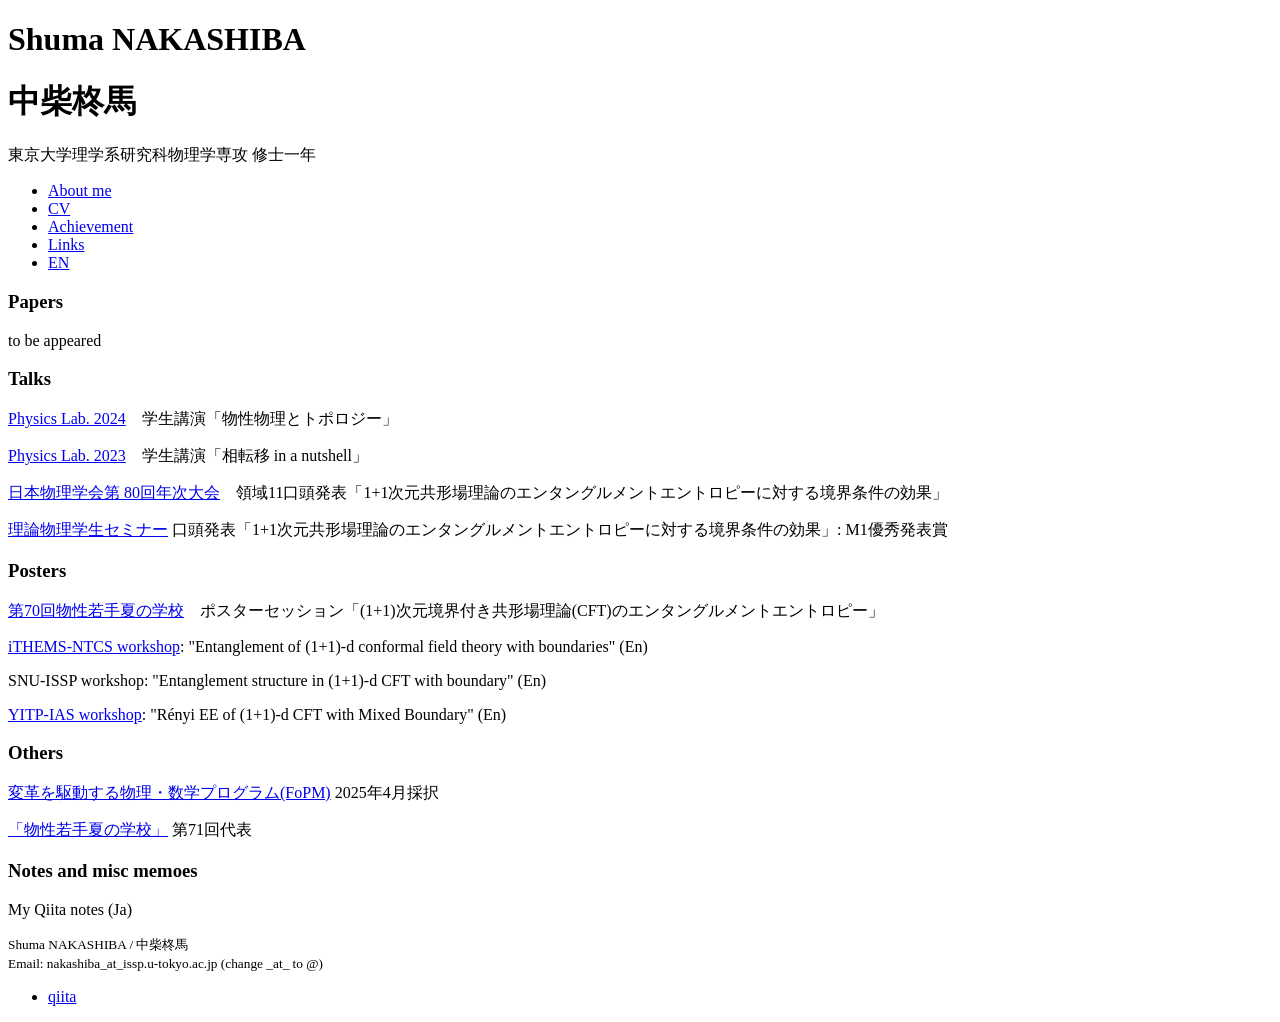
==== achievement.html @ afc78a54 "Create achievement.html for Shuma NAKASHIBA" ====
<!DOCTYPE html>
<html lang="ja">
<head>
    <meta charset="UTF-8">
    <meta name="description" content="Shuma NAKASHIBA's Achievements">
    <meta name="viewport" content="width=device-width, initial-scale=1.0">
    <title>Shuma NAKASHIBA - Achievement</title>
    <link rel="stylesheet" href="css/nayustyle2.css">
</head>
<body>
    <header>
        <h1>Shuma NAKASHIBA</h1>
        <h1>中柴柊馬</h1>
        <p>東京大学理学系研究科物理学専攻 修士一年　</p>
        <nav>
            <ul style="flex-wrap: wrap;">
                <li><a href="index.html" class="btn">About me</a></li>
                <li><a href="cv.html" class="btn">CV</a></li>
                <li><a href="achievement.html" class="btn">Achievement</a></li>
                <li><a href="links.html" class="btn2">Links</a></li>
                <li><a href="english.html" class="btn">EN</a></li>
            </ul>
        </nav>
    </header>

    <div id="contents">
        <main>
            <section id="papers">
                <h3>Papers</h3>
                <p>to be appeared</p>
            </section>

            <section id="talks">
                <h3>Talks</h3>
                <p><a href="https://event.phys.s.u-tokyo.ac.jp/physlab2024/">Physics Lab. 2024</a>　学生講演「物性物理とトポロジー」</p>
                <p><a href="https://event.phys.s.u-tokyo.ac.jp/physlab2023/">Physics Lab. 2023</a>　学生講演「相転移 in a nutshell」</p>
                <p><a href="https://www.jps.or.jp/activities/meetings/annual/annual-index.php">日本物理学会第 80回年次大会</a>　領域11口頭発表「1+1次元共形場理論のエンタングルメントエントロピーに対する境界条件の効果」</p>
                <p><a href="https://indico.global/event/15508/">理論物理学生セミナー</a> 口頭発表「1+1次元共形場理論のエンタングルメントエントロピーに対する境界条件の効果」: M1優秀発表賞</p>
            </section>

            <section id="posters">
                <h3>Posters</h3>
                <p><a href="https://event.phys.s.u-tokyo.ac.jp/physlab2024/">第70回物性若手夏の学校</a>　ポスターセッション「(1+1)次元境界付き共形場理論(CFT)のエンタングルメントエントロピー」</p>
                <p><a href="https://www.topoquantum.vip/inworkshop/">iTHEMS-NTCS workshop</a>: "Entanglement of (1+1)-d conformal field theory with boundaries" (En)</p>
                <p>SNU-ISSP workshop: "Entanglement structure in (1+1)-d CFT with boundary" (En)</p>
                <p><a href="https://indico.yukawa.kyoto-u.ac.jp/event/57/timetable/#20260303">YITP-IAS workshop</a>: "Rényi EE of (1+1)-d CFT with Mixed Boundary" (En)</p>
            </section>

            <section id="others">
                <h3>Others</h3>
                <p><a href="https://www.s.u-tokyo.ac.jp/ja/FoPM/">変革を駆動する物理・数学プログラム(FoPM)</a> 2025年4月採択</p>
                <p><a href="https://cmpss.jp/index.php">「物性若手夏の学校」</a> 第71回代表</p>
            </section>

            <section id="notes">
                <h3>Notes and misc memoes</h3>
                <p><a href="https://qiita.com/shunakashure1"></a>My Qiita notes (Ja)</p>
            </section>
        </main>
    </div>

    <footer>
        <small>Shuma NAKASHIBA / 中柴柊馬 <br>
        Email: nakashiba_at_issp.u-tokyo.ac.jp (change _at_ to @)</small>
    </footer>
    <div class="pagetop"><a href="#"><i class="fas fa-angle-double-up"></i></a></div>

    <div id="menubar">
        <nav>
            <ul>
                <li><a href="https://qiita.com/shunakashure1">qiita</a></li>
            </ul>
        </nav>
    </div>
    <div id="menubar_hdr">
        <span></span><span></span><span></span>
    </div>

    <script src="https://ajax.googleapis.com/ajax/libs/jquery/3.6.0/jquery.min.js"></script>
    <script src="js/main.js"></script>
</body>
</html>
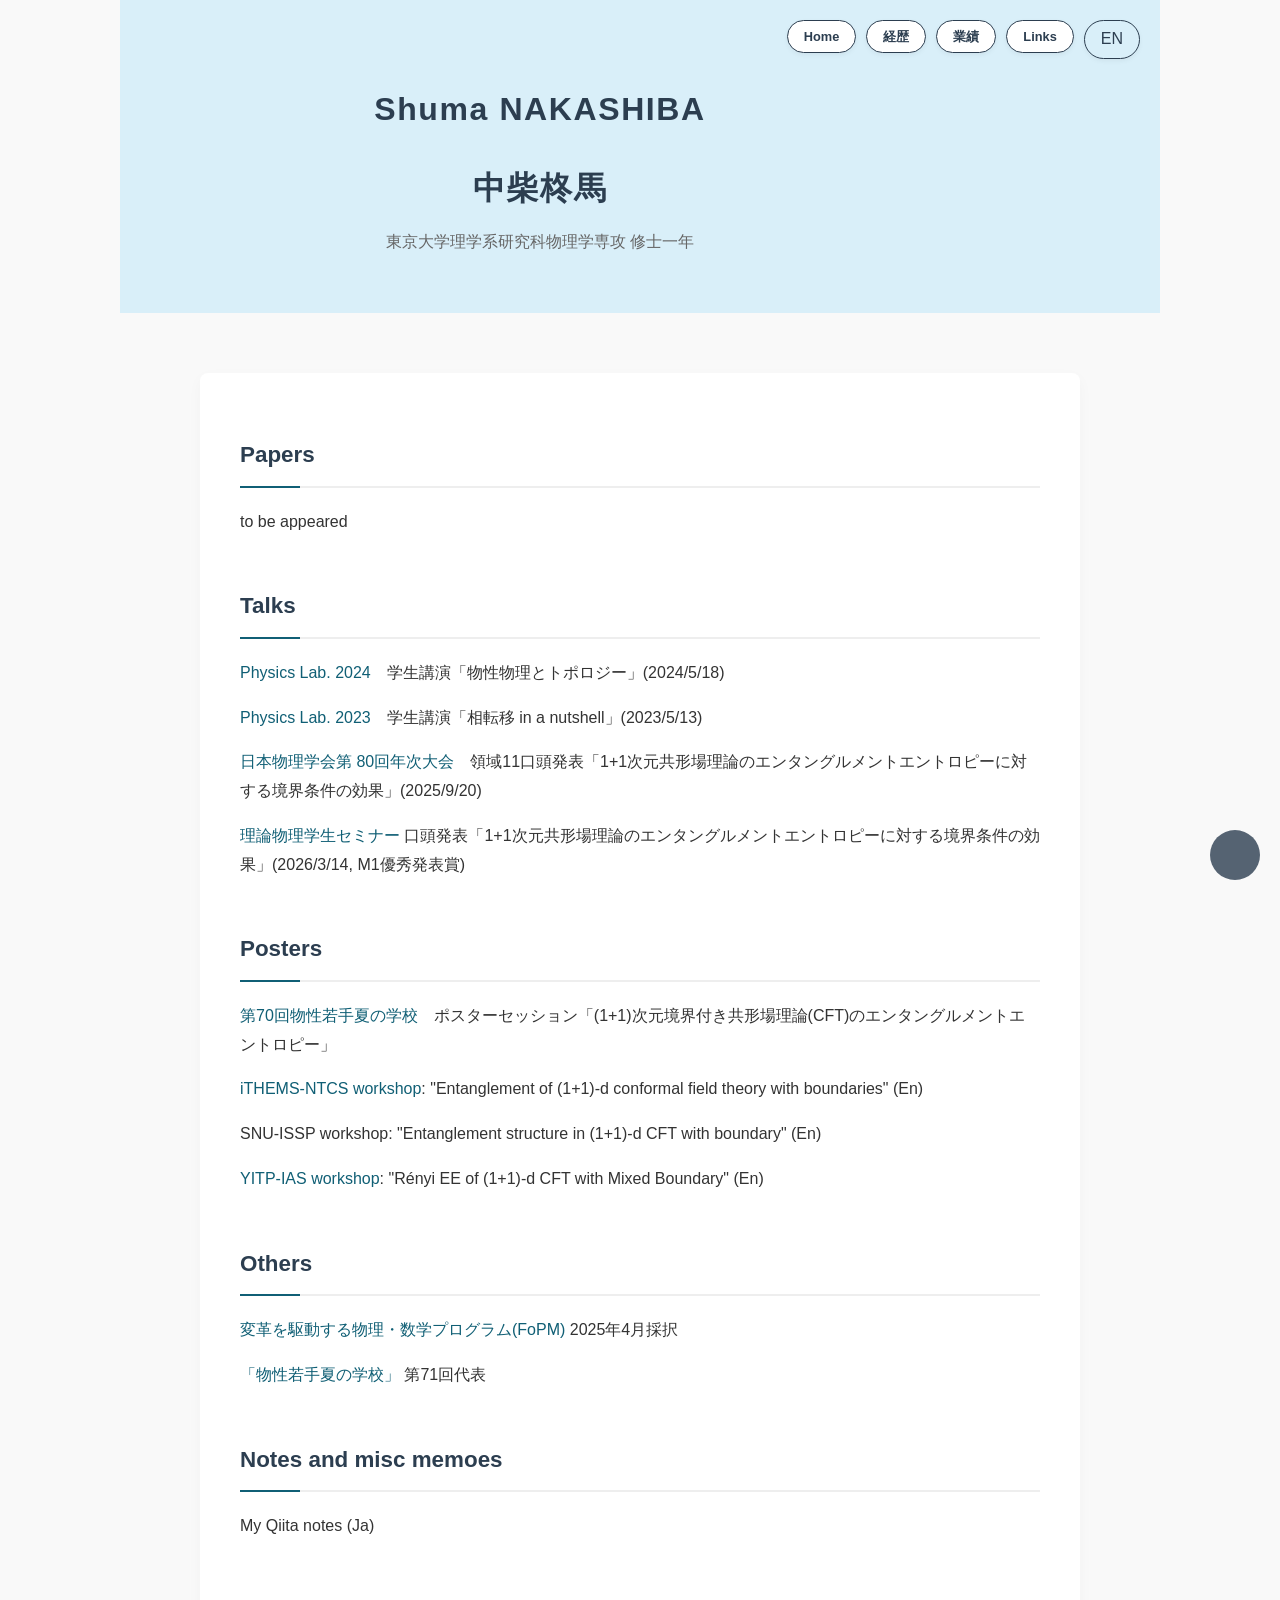
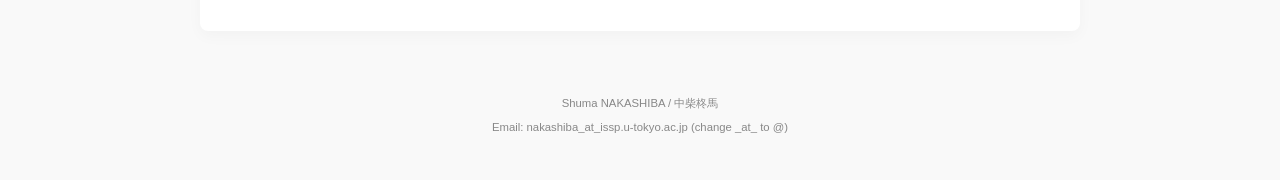
==== commit a40e3b82: "adjust imgs" ====
--- a/achievement.html
+++ b/achievement.html
@@ -14,11 +14,11 @@
         <p>東京大学理学系研究科物理学専攻 修士一年　</p>
         <nav>
             <ul style="flex-wrap: wrap;">
-                <li><a href="index.html" class="btn">About me</a></li>
-                <li><a href="cv.html" class="btn">CV</a></li>
-                <li><a href="achievement.html" class="btn">Achievement</a></li>
-                <li><a href="links.html" class="btn2">Links</a></li>
-                <li><a href="english.html" class="btn">EN</a></li>
+                <li><a href="index.html" class="btn">Home</a></li>
+                <li><a href="cv.html" class="btn">経歴</a></li>
+                <li><a href="achievement.html" class="btn">業績</a></li>
+                <li><a href="links.html" class="btn">Links</a></li>
+                <li><a href="english.html" class="btn2">EN</a></li>
             </ul>
         </nav>
     </header>
@@ -32,10 +32,10 @@
 
             <section id="talks">
                 <h3>Talks</h3>
-                <p><a href="https://event.phys.s.u-tokyo.ac.jp/physlab2024/">Physics Lab. 2024</a>　学生講演「物性物理とトポロジー」</p>
-                <p><a href="https://event.phys.s.u-tokyo.ac.jp/physlab2023/">Physics Lab. 2023</a>　学生講演「相転移 in a nutshell」</p>
-                <p><a href="https://www.jps.or.jp/activities/meetings/annual/annual-index.php">日本物理学会第 80回年次大会</a>　領域11口頭発表「1+1次元共形場理論のエンタングルメントエントロピーに対する境界条件の効果」</p>
-                <p><a href="https://indico.global/event/15508/">理論物理学生セミナー</a> 口頭発表「1+1次元共形場理論のエンタングルメントエントロピーに対する境界条件の効果」: M1優秀発表賞</p>
+                <p><a href="https://event.phys.s.u-tokyo.ac.jp/physlab2024/">Physics Lab. 2024</a>　学生講演「物性物理とトポロジー」(2024/5/18)</p>
+                <p><a href="https://event.phys.s.u-tokyo.ac.jp/physlab2023/">Physics Lab. 2023</a>　学生講演「相転移 in a nutshell」(2023/5/13)</p>
+                <p><a href="https://www.jps.or.jp/activities/meetings/annual/annual-index.php">日本物理学会第 80回年次大会</a>　領域11口頭発表「1+1次元共形場理論のエンタングルメントエントロピーに対する境界条件の効果」(2025/9/20)</p>
+                <p><a href="https://indico.global/event/15508/">理論物理学生セミナー</a> 口頭発表「1+1次元共形場理論のエンタングルメントエントロピーに対する境界条件の効果」(2026/3/14, M1優秀発表賞)</p>
             </section>
 
             <section id="posters">
--- a/css/nayustyle2.css
+++ b/css/nayustyle2.css
@@ -0,0 +1,287 @@
+@charset "UTF-8";
+
+/* =========================================
+   ベーススタイル
+   ========================================= */
+:root {
+    --primary-color: #2c3e50;
+    --accent-color: #105F75;
+    --bg-color: #f9f9f9;
+    --surface-color: #ffffff;
+    --text-color: #333333;
+    --font-base: "Helvetica Neue", Arial, sans-serif;
+}
+
+body {
+    font-family: var(--font-base);
+    color: var(--text-color);
+    background-color: var(--bg-color);
+    line-height: 1.8;
+    margin: 0;
+    padding: 0;
+}
+
+a {
+    color: var(--accent-color);
+    text-decoration: none;
+    transition: color 0.3s;
+}
+
+a:hover {
+    text-decoration: underline;
+}
+
+/* =========================================
+   ヘッダー (Header) - 右上配置設定を追加
+   ========================================= */
+header {
+    /* 子要素(nav)を絶対配置するための基準点にします */
+    position: relative; 
+    background-color: #D9EFF9;
+    max-width: 800px;
+    margin: 0 auto 60px;
+    padding: 60px 20px 40px;
+    text-align: center;
+}
+
+header h1 {
+    font-size: 2rem;
+    color: var(--primary-color);
+    margin-bottom: 10px;
+    letter-spacing: 0.05em;
+}
+
+header p {
+    font-size: 1rem;
+    color: #666;
+    margin-top: 0;
+}
+
+/* ナビゲーション（ボタンエリア） */
+header nav ul {
+    list-style: none;
+    padding: 0;
+    margin: 0;
+    display: flex;
+    justify-content: center;
+    gap: 10px; /* ボタン同士の間隔も少し狭く */
+}
+
+/* ★ PC画面（幅600px以上）でのみ「右上」に固定する設定 */
+@media (min-width: 600px) {
+    header nav {
+        position: absolute; /* 絶対配置 */
+        top: 20px;          /* 上端からの距離 */
+        right: 20px;        /* 右端からの距離 */
+    }
+}
+
+/* スマホ画面（幅600px未満）ではタイトルの下に配置（重なり防止） */
+@media (max-width: 599px) {
+    header nav {
+        margin-top: 20px; /* タイトルとの隙間 */
+    }
+}
+
+/* =========================================
+   ★ アニメーション付きボタン (.btn) - 小さく修正
+   ========================================= */
+.btn {
+    display: inline-block;
+    
+    /* サイズを小さく調整 */
+    padding: 4px 16px;    /* 内側の余白を減らす */
+    font-size: 0.8rem;    /* 文字サイズを小さく */
+    
+    background-color: #fff;
+    color: var(--primary-color);
+    border: 1px solid var(--primary-color);
+    border-radius: 50px;
+    font-weight: bold;
+    text-decoration: none !important;
+    
+    /* アニメーション設定 */
+    transition: all 0.3s ease;
+    box-shadow: 0 2px 5px rgba(0,0,0,0.05);
+}
+
+.btn2 {
+    display: inline-block;
+    
+    /* サイズを小さく調整 */
+    padding: 4px 16px;    /* 内側の余白を減らす */
+    font-size: 1.0rem;    /* 文字サイズを小さく */
+    
+    color: var(--primary-color);
+    border: 0.5px solid var(--primary-color);
+    border-radius: 50px;
+    text-decoration: none !important;
+    
+    /* アニメーション設定 */
+    transition: all 0.3s ease;
+    box-shadow: 0 2px 5px rgba(0,0,0,0.05);
+}
+
+/* ホバー時の変化（維持） */
+.btn:hover {
+    background-color: var(--primary-color);
+    color: #fff;
+    transform: translateY(-2px); /* 浮き上がり幅も少し控えめに */
+    box-shadow: 0 4px 10px rgba(0,0,0,0.2);
+}
+
+.btn2:hover {
+    color: #fff;
+    transform: translateY(-2px); /* 浮き上がり幅も少し控えめに */
+    box-shadow: 0 4px 10px rgba(0,0,0,0.2);
+}
+
+/* =========================================
+   メインコンテンツ (Main)
+   ========================================= */
+#contents {
+    max-width: 800px;
+    margin: 0 auto 60px;
+    padding: 40px;
+    background-color: var(--surface-color);
+    border-radius: 8px;
+    box-shadow: 0 5px 15px rgba(0,0,0,0.03);
+}
+
+/* スマホ対応 */
+@media (max-width: 600px) {
+    header, #contents {
+        padding-left: 15px;
+        padding-right: 15px;
+    }
+    #contents {
+        padding: 20px;
+    }
+}
+
+section { margin-bottom: 50px; }
+
+h3 {
+    font-size: 1.4rem;
+    color: var(--primary-color);
+    border-bottom: 2px solid #eee;
+    padding-bottom: 10px;
+    margin-bottom: 20px;
+    position: relative;
+}
+
+h3::after {
+    content: '';
+    position: absolute;
+    bottom: -2px;
+    left: 0;
+    width: 60px;
+    height: 2px;
+    background-color: var(--accent-color);
+}
+
+section p { margin-bottom: 10px; }
+section p a { font-weight: 500; }
+
+footer {
+    max-width: 800px;
+    margin: 0 auto;
+    text-align: center;
+    padding-bottom: 40px;
+    color: #888;
+    font-size: 0.85rem;
+}
+
+/* ページトップボタンなど */
+.pagetop {
+    position: fixed;
+    bottom: 20px;
+    right: 20px;
+}
+.pagetop a {
+    display: block;
+    width: 50px;
+    height: 50px;
+    background: var(--primary-color);
+    color: #fff;
+    text-align: center;
+    line-height: 50px;
+    border-radius: 50%;
+    opacity: 0.8;
+    transition: opacity 0.3s;
+}
+.pagetop a:hover { opacity: 1; }
+
+#menubar { display: none; }
+
+/* =========================================
+   ヘッダー内プロフィール (Header Profile) - 新規追加
+   ========================================= */
+.header-profile-container {
+    display: flex;
+    align-items: center;    /* 縦方向中央揃え */
+    justify-content: center; /* 横方向中央揃え（元のtext-align:centerを維持） */
+    gap: 30px;              /* テキストと写真の間隔 */
+    margin-bottom: 20px;     /* ナビゲーションとの間隔 */
+}
+
+.header-profile-text {
+    text-align: center;      
+}
+
+/* ヘッダー内のh1, pのスタイルを微調整（元のtext-align:centerを上書き） */
+header .header-profile-text h1,
+header .header-profile-text p {
+    text-align: center;
+    margin-left: 0;
+    margin-right: 0;
+}
+
+.header-photo {
+    flex-shrink: 0;
+    width: 150px;           /* ヘッダー用に少し小さく調整 (About meは150pxだった) */
+}
+
+.header-photo img {
+    width: 100%;
+    height: auto;
+    border-radius: 15px;     /* 角丸スクエアを維持 */
+    box-shadow: 0 4px 10px rgba(0,0,0,0.1); /* 影を維持 */
+    object-fit: cover;      /* 自動トリミングを維持 */
+    aspect-ratio: 1 / 1;    /* 正方形を維持 */
+}
+
+/* PC画面（幅600px以上）での調整 */
+@media (min-width: 600px) {
+    header {
+        /* 右上に固定されているナビゲーションとの重なりを防ぐため、右側の余白を大きく確保 */
+        padding-right: 220px; /* ナビゲーションの幅に合わせて調整 */
+    }
+    .header-profile-container {
+        justify-content: center; 
+        text-align: center;
+    }
+    .header-profile-container::before {
+        content: "";
+        display: block;
+        width: 200px;  /* 右側の写真（.header-photo）と同じ幅に設定 */
+        flex-shrink: 0;
+    }
+}
+
+/* スマホ画面（幅600px未満）での調整 */
+@media (max-width: 599px) {
+    .header-profile-container {
+        flex-direction: column; /* スマホでは縦並び（名前の下に写真）にする */
+        gap: 15px;             /* 間隔を狭く */
+        text-align: center;
+    }
+    .header-profile-text,
+    header .header-profile-text h1,
+    header .header-profile-text p {
+        text-align: center;    /* スマホではテキストもセンター揃え */
+    }
+    .header-photo {
+        width: 120px;           /* スマホでは写真をさらに少し小さく */
+    }
+}
